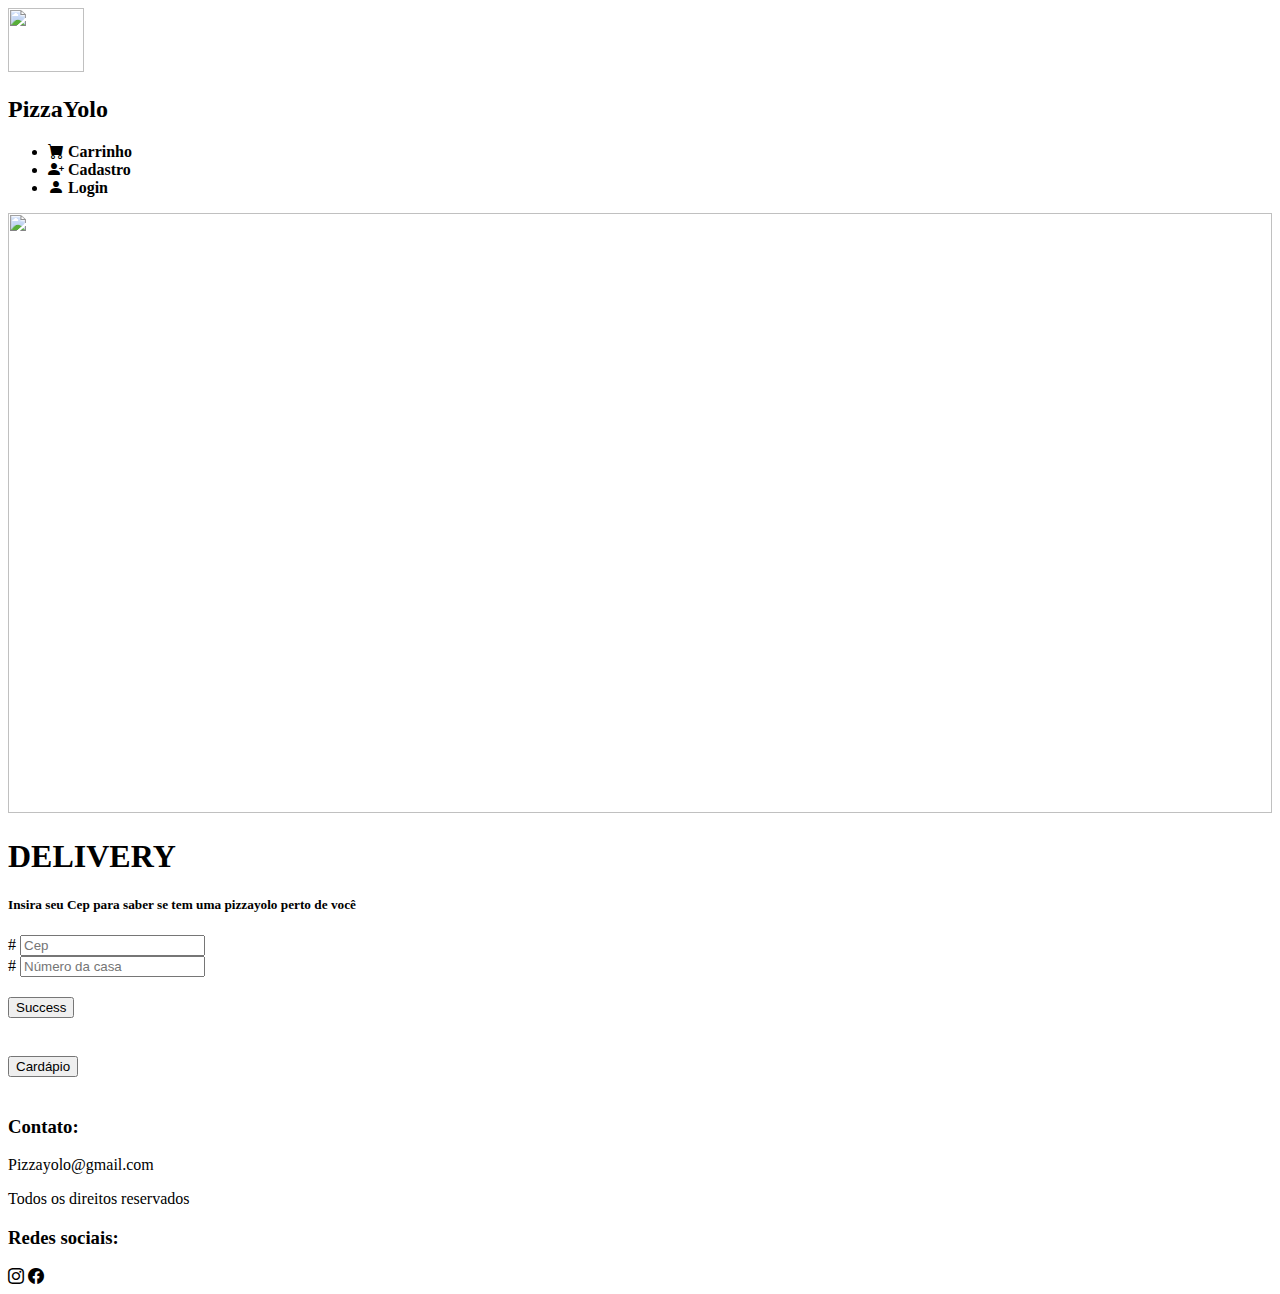
==== Index.html @ c300b1f8 "Add files via upload" ====
<!DOCTYPE html>
<html>
<head>
    <meta charset='utf-8'>
    <meta http-equiv='X-UA-Compatible' content='IE=edge'>
    <link rel="stylesheet" href="https://cdn.jsdelivr.net/npm/bootstrap-icons@1.5.0/font/bootstrap-icons.css">
    <link href="https://cdn.jsdelivr.net/npm/bootstrap@5.0.2/dist/css/bootstrap.min.css" rel="stylesheet" integrity="sha384-EVSTQN3/azprG1Anm3QDgpJLIm9Nao0Yz1ztcQTwFspd3yD65VohhpuuCOmLASjC" crossorigin="anonymous">
    <title>Page Title</title>
    <meta name='viewport' content='width=device-width, initial-scale=1'>
    <link rel='stylesheet' type='text/css' href='css/main.css'>
</head>
<body>
    <div class='app'>
        <header> <img src="img/pizza.png" alt="" width="75.71" height="63.95"> 
            <h2>PizzaYolo</h2>
        </header>
        <div class ='menu'>
            <ul>
                <li><i class="bi bi-cart-fill"></i> <b>Carrinho</b> </li>
                <li>  <i class="bi bi-person-plus-fill"></i></i><b>   Cadastro </b> </li>
                <li><i class="bi bi-person-fill"></i>  <b>Login</b></li>
            </ul>
        </div>
        <main>
            <div class="coi">
                <img src="img/pizzaria.jpg" style="width: 100%; height: 600px;">
                <span class="border border-dark"><div class="text-block">
                    <h1>DELIVERY</h1>
                    <h5 style="margin-top: 10px;">
                        Insira seu Cep para saber se tem uma pizzayolo perto de você
                    </h5>
                    <div class="input-group mb-3" style="margin-top: 20px;">
                        <span class="input-group-text" id="basic-addon1">#</span>
                        <input type="text" class="form-control" placeholder="Cep" aria-label="Cep" aria-describedby="basic-addon1">
                      </div>
                      <div class="input-group mb-3">
                        <span class="input-group-text" id="basic-addon1">#</span>
                        <input type="text" class="form-control" placeholder="Número da casa" aria-label="Número da casa" aria-describedby="basic-addon1">
                      </div>
                      <button type="button" class="btn btn-success" style="margin-top: 20px;">Success</button>
                </div></span>
                </div>
            </div>
        </div>
            <img src="img/promotion.png" class="rounded mx-auto d-block" alt="" style="max-width: 70%;">        
        <div class="d-grid gap-1 col-3 mx-auto">
            <button class="btn btn-primary" style="margin-top:20px;margin-bottom:20px;" type="button">Cardápio</button>
          </div>
        </main>
        <footer>
            <div class="container">
                <div class="row align-items-center">
                  <div class="col">
                      <h3>Contato:</h3>
                      <p>Pizzayolo@gmail.com</p>
                  </div>
                  <div class="col">
                    <p>Todos os direitos reservados</p>
                  </div>
                  <div class="col">
                   <h3>Redes sociais:</h3>
                   <i class="bi bi-instagram"></i>
                   <i class="bi bi-facebook"></i>   
                  </div>
                </div>
            </div>
        </footer>


    </div>
</body>
</html>
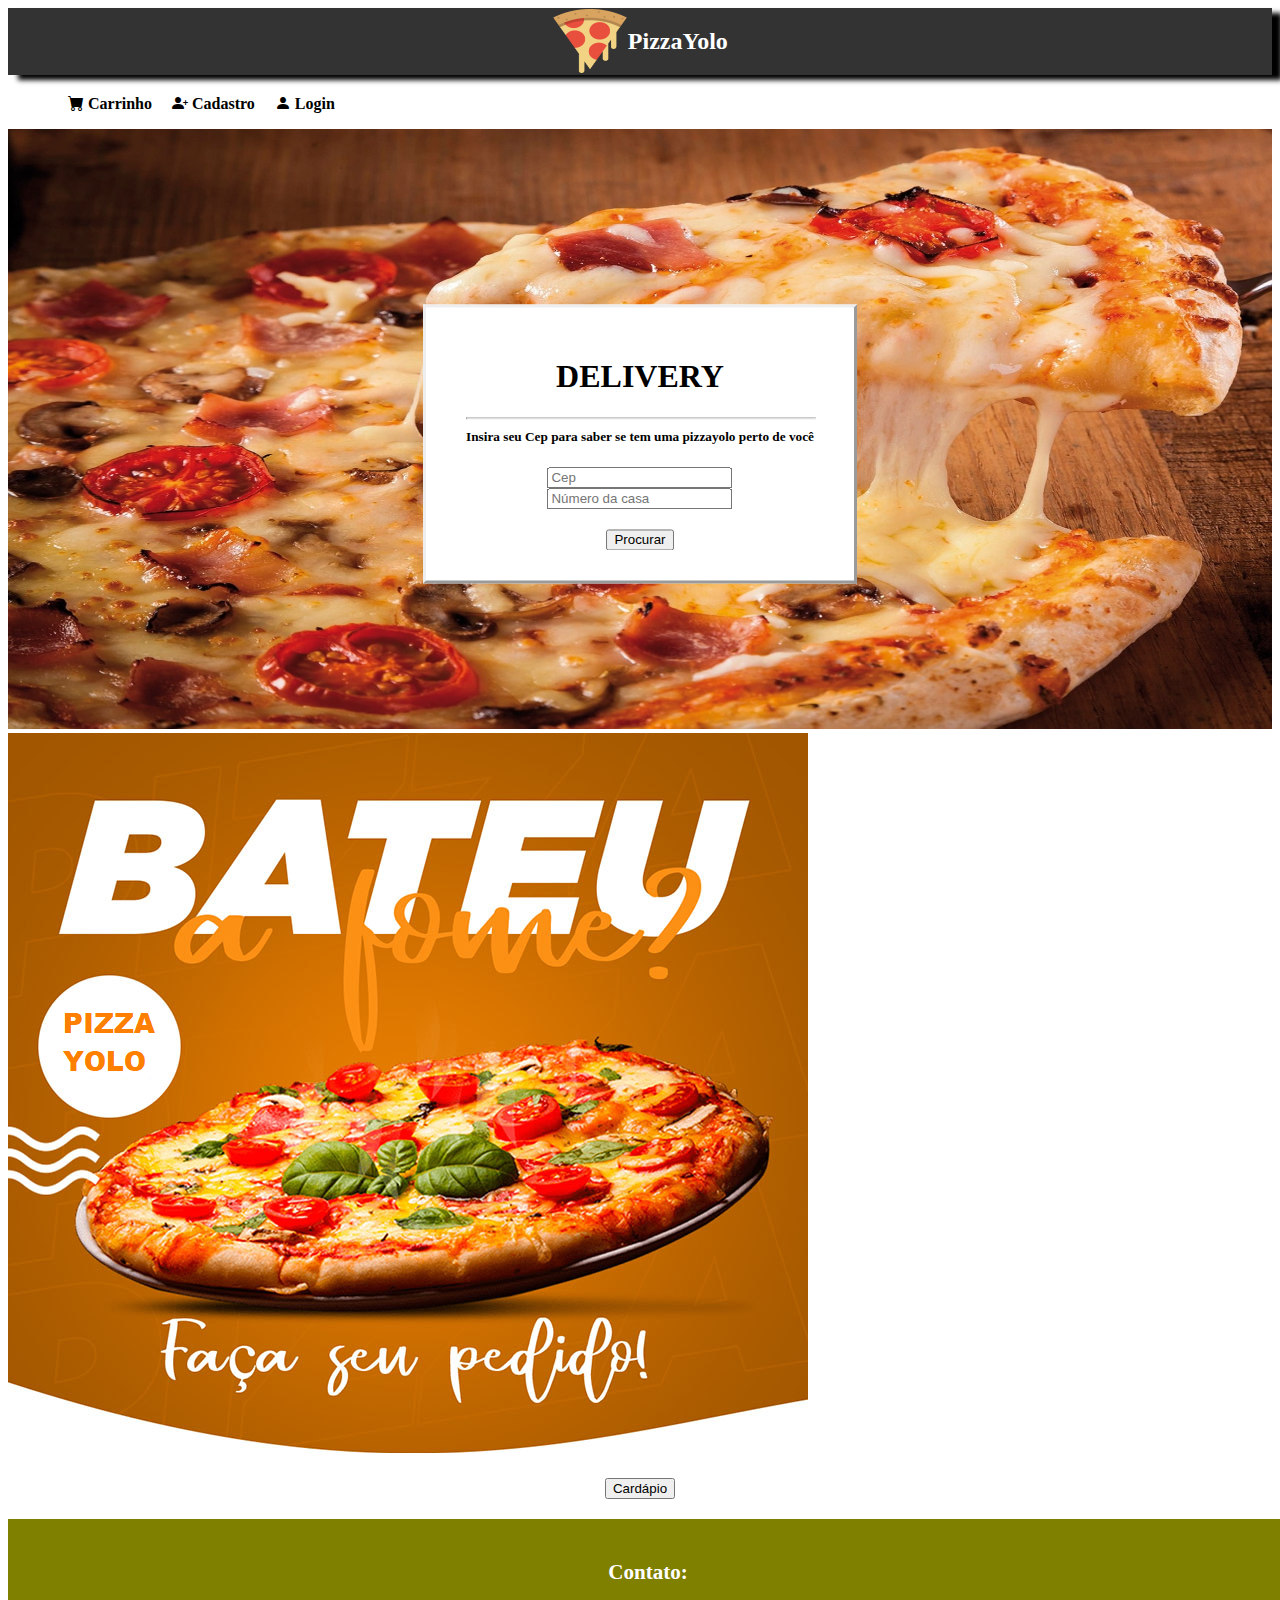
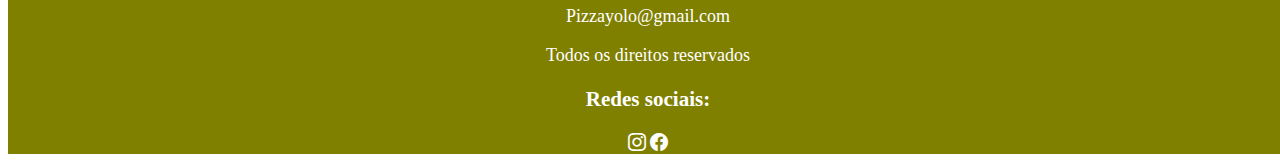
==== commit 0b655e3a: "Add files via upload" ====
--- a/Index.html
+++ b/Index.html
@@ -11,9 +11,10 @@
 </head>
 <body>
     <div class='app'>
-        <header> <img src="img/pizza.png" alt="" width="75.71" height="63.95"> 
+        <header><a href="index.html" style="display: flex; justify-content: center; align-items: center;">
+            <img src="img/pizza.png" alt="" width="75.71" height="63.95"> 
             <h2>PizzaYolo</h2>
-        </header>
+        </a></header>
         <div class ='menu'>
             <ul>
                 <li><i class="bi bi-cart-fill"></i> <b>Carrinho</b> </li>
@@ -26,26 +27,27 @@
                 <img src="img/pizzaria.jpg" style="width: 100%; height: 600px;">
                 <span class="border border-dark"><div class="text-block">
                     <h1>DELIVERY</h1>
+                    <hr style="width: 100%;">
                     <h5 style="margin-top: 10px;">
                         Insira seu Cep para saber se tem uma pizzayolo perto de você
                     </h5>
                     <div class="input-group mb-3" style="margin-top: 20px;">
-                        <span class="input-group-text" id="basic-addon1">#</span>
+                        <span class="input-group-text"></span>
                         <input type="text" class="form-control" placeholder="Cep" aria-label="Cep" aria-describedby="basic-addon1">
                       </div>
                       <div class="input-group mb-3">
-                        <span class="input-group-text" id="basic-addon1">#</span>
+                        <span class="input-group-text"></span>
                         <input type="text" class="form-control" placeholder="Número da casa" aria-label="Número da casa" aria-describedby="basic-addon1">
                       </div>
-                      <button type="button" class="btn btn-success" style="margin-top: 20px;">Success</button>
+                      <a href="menu.html"><button type="button" class="btn btn-success" style="margin-top: 20px;">Procurar</button></a>
                 </div></span>
                 </div>
             </div>
         </div>
             <img src="img/promotion.png" class="rounded mx-auto d-block" alt="" style="max-width: 70%;">        
-        <div class="d-grid gap-1 col-3 mx-auto">
-            <button class="btn btn-primary" style="margin-top:20px;margin-bottom:20px;" type="button">Cardápio</button>
-          </div>
+        <a href="menu.html"><div class="d-grid gap-1 col-3 mx-auto">
+            <button class="btn btn-success" style="margin-top:20px;margin-bottom:20px;" type="button">Cardápio</button>
+          </div></a>
         </main>
         <footer>
             <div class="container">
--- a/css/main.css
+++ b/css/main.css
@@ -0,0 +1,61 @@
+header{
+    background-color: #333333;
+    margin-bottom: 20px;
+    width: 100%;
+    box-shadow: 10px 5px 5px black;
+}
+a{
+    display: flex; 
+    justify-content: center; 
+    align-items: center;
+    color: white;
+    text-decoration: none;
+}
+.menu ul{
+    position: relative;
+    display: flex;
+}
+.menu ul li{
+    list-style: none;
+    display: block;
+}
+.menu li{
+    font-size: 16;
+    margin-left: 20px;
+}
+
+.coi{
+    position: relative;
+    }
+.text-block{
+    margin-left: auto;
+    margin-right: auto;
+    position: absolute;
+    bottom: 10px;
+    left: 50%;
+    margin-right: -50%;
+    transform: translate(-50%, -50%);
+    text-align: center;
+    background-color: white;
+    border-style: outset;
+    padding-left: 40px;
+    padding-right: 40px;
+    padding-bottom: 30px;
+    padding-top: 30px;
+}
+footer{
+    font-size: large;
+    color: white;
+    width: 100vw;
+    font-family: "Open Sans";
+    padding-top: 40px;
+    background-color: #808000;
+    text-align: center;
+    padding-top: 20px;
+}
+.card{
+    text-align: center;
+    margin: 0 auto;
+    float: none;
+    margin-bottom: 10px;
+}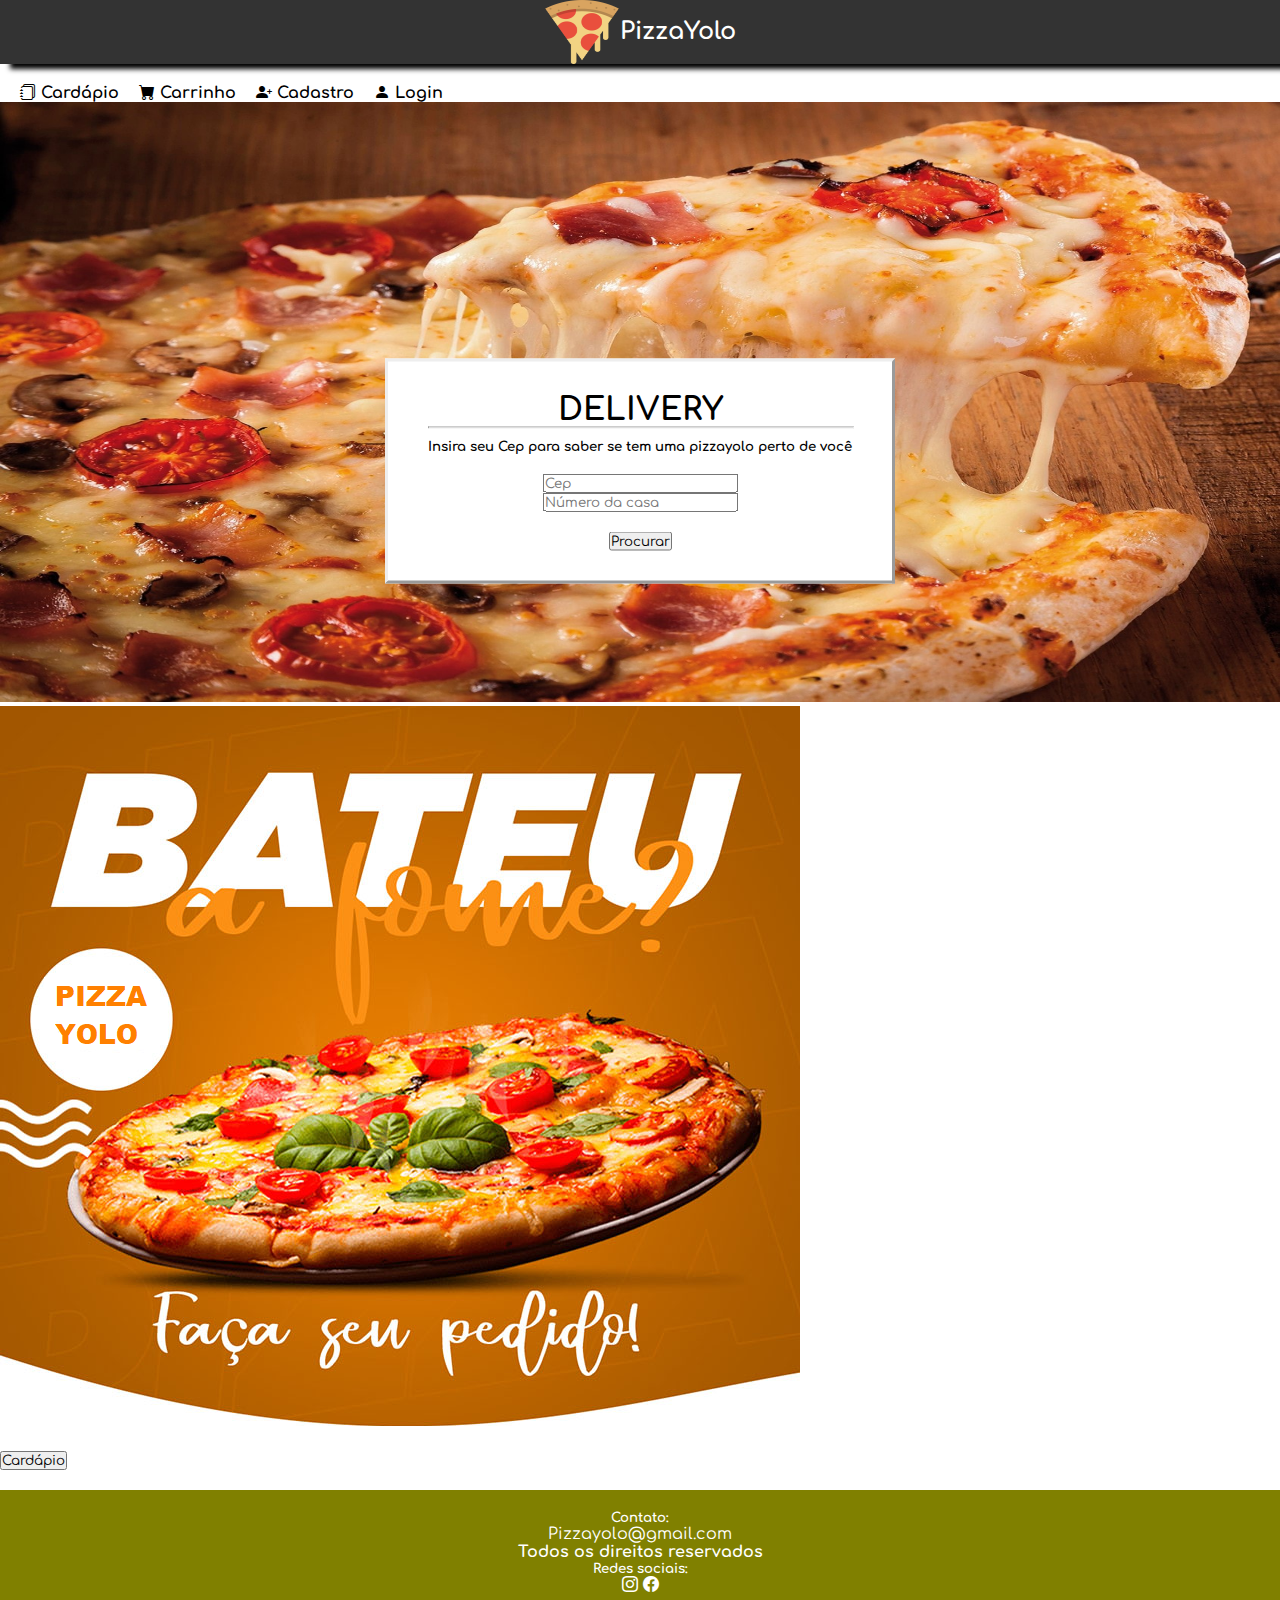
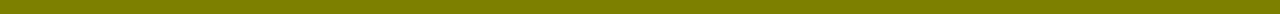
==== commit 2ead60a8: "Add files via upload" ====
--- a/Index.html
+++ b/Index.html
@@ -5,7 +5,7 @@
     <meta http-equiv='X-UA-Compatible' content='IE=edge'>
     <link rel="stylesheet" href="https://cdn.jsdelivr.net/npm/bootstrap-icons@1.5.0/font/bootstrap-icons.css">
     <link href="https://cdn.jsdelivr.net/npm/bootstrap@5.0.2/dist/css/bootstrap.min.css" rel="stylesheet" integrity="sha384-EVSTQN3/azprG1Anm3QDgpJLIm9Nao0Yz1ztcQTwFspd3yD65VohhpuuCOmLASjC" crossorigin="anonymous">
-    <title>Page Title</title>
+    <title>PizzaYolo</title>
     <meta name='viewport' content='width=device-width, initial-scale=1'>
     <link rel='stylesheet' type='text/css' href='css/main.css'>
 </head>
@@ -17,58 +17,56 @@
         </a></header>
         <div class ='menu'>
             <ul>
-                <li><i class="bi bi-cart-fill"></i> <b>Carrinho</b> </li>
-                <li>  <i class="bi bi-person-plus-fill"></i></i><b>   Cadastro </b> </li>
-                <li><i class="bi bi-person-fill"></i>  <b>Login</b></li>
+            
+            <a href="menu.html"><li><i class="bi bi-journals"></i> <b>Cardápio</b> </li></a>
+            <a href="item.html"><li><i class="bi bi-cart-fill"></i> <b>Carrinho</b> </li></a>
+            <a href="Register.html"><li><i class="bi bi-person-plus-fill"></i></i><b> Cadastro </b> </li></a>
+            <a href="login.html"><li><i class="bi bi-person-fill"></i>  <b>Login</b></li></a>
             </ul>
         </div>
         <main>
             <div class="coi">
                 <img src="img/pizzaria.jpg" style="width: 100%; height: 600px;">
-                <span class="border border-dark"><div class="text-block">
-                    <h1>DELIVERY</h1>
-                    <hr style="width: 100%;">
-                    <h5 style="margin-top: 10px;">
-                        Insira seu Cep para saber se tem uma pizzayolo perto de você
-                    </h5>
+                <span class="border border-dark">
+                    <div class="text-block">
+                        <h1>DELIVERY</h1>
+                        <hr style="width: 100%;">
+                    <h5 style="margin-top: 10px;">Insira seu Cep para saber se tem uma pizzayolo perto de você</h5>
                     <div class="input-group mb-3" style="margin-top: 20px;">
                         <span class="input-group-text"></span>
                         <input type="text" class="form-control" placeholder="Cep" aria-label="Cep" aria-describedby="basic-addon1">
-                      </div>
+                    </div>
                       <div class="input-group mb-3">
                         <span class="input-group-text"></span>
                         <input type="text" class="form-control" placeholder="Número da casa" aria-label="Número da casa" aria-describedby="basic-addon1">
                       </div>
                       <a href="menu.html"><button type="button" class="btn btn-success" style="margin-top: 20px;">Procurar</button></a>
-                </div></span>
-                </div>
+                    </div>
+                </span>
             </div>
-        </div>
             <img src="img/promotion.png" class="rounded mx-auto d-block" alt="" style="max-width: 70%;">        
         <a href="menu.html"><div class="d-grid gap-1 col-3 mx-auto">
             <button class="btn btn-success" style="margin-top:20px;margin-bottom:20px;" type="button">Cardápio</button>
           </div></a>
         </main>
         <footer>
-            <div class="container">
+            <div class="container-sm">
                 <div class="row align-items-center">
                   <div class="col">
-                      <h3>Contato:</h3>
+                      <h5>Contato:</h5>
                       <p>Pizzayolo@gmail.com</p>
                   </div>
                   <div class="col">
-                    <p>Todos os direitos reservados</p>
+                    <h4>Todos os direitos reservados</h4>
                   </div>
                   <div class="col">
-                   <h3>Redes sociais:</h3>
+                   <h5>Redes sociais:</h5>
                    <i class="bi bi-instagram"></i>
                    <i class="bi bi-facebook"></i>   
                   </div>
                 </div>
             </div>
         </footer>
-
-
     </div>
 </body>
 </html>
--- a/css/main.css
+++ b/css/main.css
@@ -1,15 +1,24 @@
+@import url('https://fonts.googleapis.com/css2?family=Comfortaa&display=swap');
+*{
+    font-family: 'Comfortaa', cursive;
+	margin: 0;
+	padding: 0;}
 header{
     background-color: #333333;
-    margin-bottom: 20px;
     width: 100%;
     box-shadow: 10px 5px 5px black;
 }
-a{
+header a{
     display: flex; 
-    justify-content: center; 
+    justify-content: center;
+    color: white; 
     align-items: center;
-    color: white;
     text-decoration: none;
+}
+.menu a{
+    margin-top: 20px;
+    text-decoration: none;
+    color: black;
 }
 .menu ul{
     position: relative;
@@ -44,7 +53,7 @@
     padding-top: 30px;
 }
 footer{
-    font-size: large;
+    font-size: medium;
     color: white;
     width: 100vw;
     font-family: "Open Sans";
@@ -52,10 +61,24 @@
     background-color: #808000;
     text-align: center;
     padding-top: 20px;
+    padding-bottom: 20px;
 }
 .card{
     text-align: center;
     margin: 0 auto;
     float: none;
     margin-bottom: 10px;
-}+}
+@media only screen and (max-width: 600px) {
+    .text-block{
+      padding: 10px, 10px, 10px, 10px;
+    }
+    .card {
+        float: left;
+    }
+    .menu ul{
+        margin-right: 20px;
+        justify-content: space-between;
+        align-items: center;
+    }
+  }